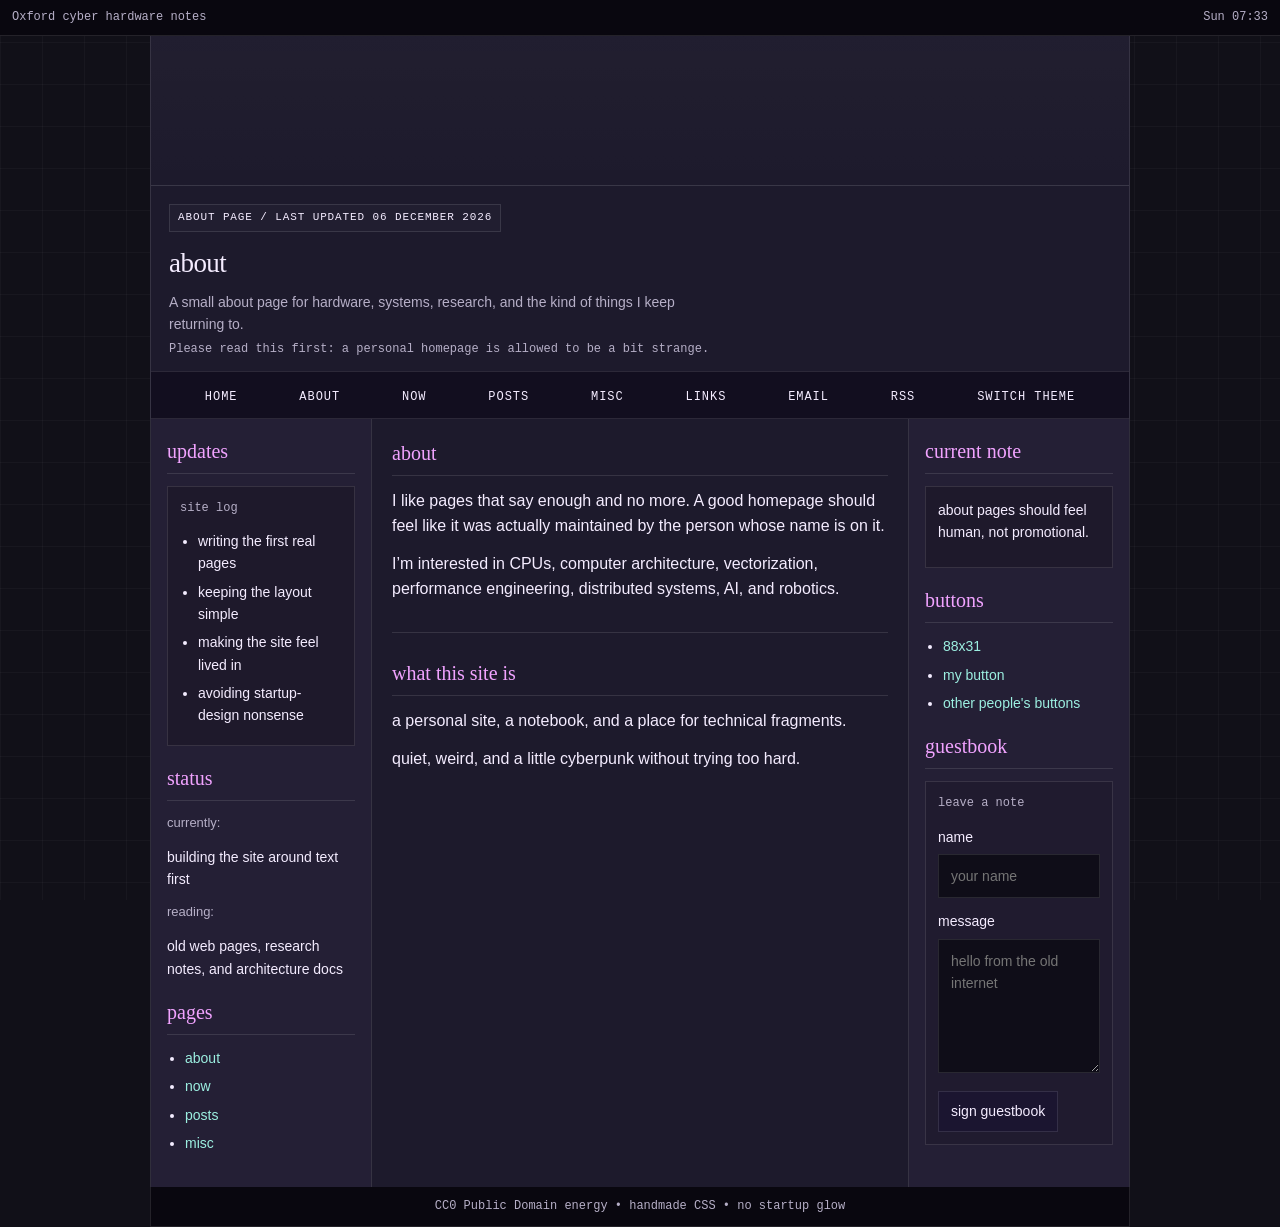
==== about.html @ 164a20ac "Add files via upload" ====
<!DOCTYPE html>
<html lang="en">
<head>
<meta charset="UTF-8">
<meta name="viewport" content="width=device-width, initial-scale=1.0">
<title>about // notes</title>
<link rel="stylesheet" href="style.css">
</head>
<body class="about-page">
<div id="topBar">
  <div>Oxford cyber hardware notes</div>
  <div id="clock">loading…</div>
</div>

<div id="container">
  <div id="headerArea">
    <div id="header"></div>
    <div id="titleBlock">
      <div class="siteStamp">about page / last updated <span id="updatedDate">today</span></div>
      <h1>about</h1>
      <p>A small about page for hardware, systems, research, and the kind of things I keep returning to.</p>
      <div class="metaLine">Please read this first: a personal homepage is allowed to be a bit strange.</div>
    </div>
    <nav id="navbar">
  <ul>
    <li><a href="index.html">home</a></li>
    <li><a href="about.html">about</a></li>
    <li><a href="now.html">now</a></li>
    <li><a href="posts.html">posts</a></li>
    <li><a href="misc.html">misc</a></li>
    <li><a href="links.html">links</a></li>
    <li><a href="email.html">email</a></li>
    <li><a href="rss.html">rss</a></li>
    <li><button type="button" id="themeToggle">switch theme</button></li>
  </ul>
</nav>
  </div>

  <div id="flex" class="content">
    <aside id="leftSidebar">
      <div class="sidebarCard">
        <h2>updates</h2>
        <div class="box">
          <p class="mini">site log</p>
          <ul>
            
    <li>writing the first real pages</li>
    <li>keeping the layout simple</li>
    <li>making the site feel lived in</li>
    <li>avoiding startup-design nonsense</li>
    
          </ul>
        </div>
      </div>

      <div class="sidebarCard">
        <h2>status</h2>
        
    <p class="smallnote">currently:</p>
    <p>building the site around text first</p>
    <p class="smallnote">reading:</p>
    <p>old web pages, research notes, and architecture docs</p>
    
      </div>

      <div class="sidebarCard">
        <h2>pages</h2>
        <ul>
          <li><a href="about.html">about</a></li>
          <li><a href="now.html">now</a></li>
          <li><a href="posts.html">posts</a></li>
          <li><a href="misc.html">misc</a></li>
        </ul>
      </div>
    </aside>

    <main>
      
<div class="section">
  <h2>about</h2>
  <p>
    I like pages that say enough and no more. A good homepage should feel like it was actually maintained by the person whose name is on it.
  </p>
  <p>
    I’m interested in CPUs, computer architecture, vectorization, performance engineering, distributed systems, AI, and robotics.
  </p>
</div>

<div class="section">
  <h2>what this site is</h2>
  <p>a personal site, a notebook, and a place for technical fragments.</p>
  <p>quiet, weird, and a little cyberpunk without trying too hard.</p>
</div>

    </main>

    <aside id="rightSidebar">
      <div class="sidebarCard">
        <h2>current note</h2>
        <div class="box">
          <p>about pages should feel human, not promotional.</p>
        </div>
      </div>

      <div class="sidebarCard">
        <h2>buttons</h2>
        <ul>
          <li><a href="#">88x31</a></li>
          <li><a href="#">my button</a></li>
          <li><a href="#">other people's buttons</a></li>
        </ul>
      </div>

      <div class="sidebarCard">
        <h2>guestbook</h2>
        <div class="guestbook">
          <p class="mini">leave a note</p>
          <label>
            name
            <input type="text" placeholder="your name" />
          </label>
          <label>
            message
            <textarea rows="5" placeholder="hello from the old internet"></textarea>
          </label>
          <button type="button">sign guestbook</button>
        </div>
      </div>
    </aside>
  </div>

  <div id="footer">CC0 Public Domain energy • handmade CSS • no startup glow</div>
</div>
<script src="script.js"></script>
</body>
</html>
---- style.css ----
:root {
  --max-width: 980px;
  --font: Verdana, Arial, sans-serif;
  --serif: Georgia, "Times New Roman", serif;
  --mono: "Courier New", Courier, monospace;

  --text: #f4ecff;
  --muted: #b6afc7;
  --line: rgba(255,255,255,0.11);
  --link: #ef77ff;

  --bg: #0f0d14;
  --bg2: #15111f;
  --panel: #1a1626;
  --panel2: #201a2e;
}

* { box-sizing: border-box; }

html { scroll-behavior: smooth; }

body {
  margin: 0;
  font-family: var(--font);
  color: var(--text);
  background-color: var(--bg);
  background-image:
    linear-gradient(rgba(255,255,255,0.03) 1px, transparent 1px),
    linear-gradient(90deg, rgba(255,255,255,0.03) 1px, transparent 1px),
    radial-gradient(circle at top, rgba(239,119,255,0.08), transparent 34%);
  background-size: 42px 42px, 42px 42px, auto;
  background-attachment: fixed;
  line-height: 1.6;
}

a {
  color: var(--link);
  text-decoration: none;
}

a:hover {
  text-decoration: underline;
}

#container {
  max-width: var(--max-width);
  margin: 0 auto;
}

#topBar {
  width: 100%;
  padding: 8px 12px;
  background: #09070f;
  border-bottom: 1px solid var(--line);
  color: var(--muted);
  font-family: var(--mono);
  font-size: 12px;
  display: flex;
  justify-content: space-between;
  gap: 12px;
  flex-wrap: wrap;
}

#headerArea {
  border-left: 1px solid var(--line);
  border-right: 1px solid var(--line);
  background: var(--panel);
}

#header {
  height: 150px;
  background:
    linear-gradient(180deg, rgba(255,255,255,0.02), transparent),
    url('https://sadhost.neocities.org/images/layouts/wp.jpeg') center/cover no-repeat;
  border-bottom: 1px solid var(--line);
}

#titleBlock {
  padding: 16px 18px 12px;
}

#titleBlock h1 {
  margin: 0;
  font-family: var(--serif);
  font-size: 27px;
  font-weight: normal;
  letter-spacing: -0.02em;
}

#titleBlock p {
  margin: 6px 0 0;
  color: var(--muted);
  max-width: 72ch;
  font-size: 14px;
}

.siteStamp {
  display: inline-block;
  margin-bottom: 10px;
  padding: 4px 8px;
  border: 1px solid var(--line);
  background: rgba(255,255,255,0.02);
  font-family: var(--mono);
  font-size: 11px;
  letter-spacing: 0.08em;
  text-transform: uppercase;
}

.metaLine {
  color: var(--muted);
  font-family: var(--mono);
  font-size: 12px;
  margin-top: 4px;
}

#navbar {
  background: #120e1f;
  border-top: 1px solid var(--line);
  border-bottom: 1px solid var(--line);
}

#navbar ul {
  margin: 0;
  padding: 0;
  list-style: none;
  display: flex;
  justify-content: space-evenly;
  flex-wrap: wrap;
}

#navbar li { padding: 10px 8px; }

#navbar a,
#navbar button {
  color: var(--text);
  font-family: var(--mono);
  font-size: 12px;
  text-transform: uppercase;
  letter-spacing: 0.08em;
}

#navbar button {
  appearance: none;
  border: 0;
  background: transparent;
  cursor: pointer;
  padding: 0;
}

#flex {
  display: flex;
  border-left: 1px solid var(--line);
  border-right: 1px solid var(--line);
  background: var(--bg2);
}

aside {
  width: 220px;
  padding: 16px;
  background: var(--panel2);
  font-size: 14px;
}

main {
  flex: 1;
  padding: 18px 20px 22px;
  background: var(--panel);
  border-left: 1px solid var(--line);
  border-right: 1px solid var(--line);
  min-width: 0;
}

h2, h3 {
  margin: 0 0 10px;
  color: #f1a3ff;
  font-weight: normal;
}

h2 {
  font-family: var(--serif);
  font-size: 20px;
  border-bottom: 1px solid var(--line);
  padding-bottom: 6px;
  margin-bottom: 12px;
}

h3 {
  font-family: var(--mono);
  font-size: 13px;
  text-transform: uppercase;
  letter-spacing: 0.12em;
  margin-top: 18px;
}

p { margin: 0 0 12px; }

.box {
  background: rgba(0,0,0,0.18);
  border: 1px solid var(--line);
  padding: 12px;
  margin-bottom: 16px;
}

.box ul, main ul, aside ul {
  padding-left: 18px;
  margin: 8px 0 0;
}

.section {
  margin-bottom: 24px;
  padding-bottom: 18px;
  border-bottom: 1px solid var(--line);
}

.section:last-child {
  border-bottom: 0;
  margin-bottom: 0;
  padding-bottom: 0;
}

.tagrow {
  display: flex;
  flex-wrap: wrap;
  gap: 8px;
  margin-top: 12px;
}

.tag {
  display: inline-block;
  padding: 4px 8px;
  border: 1px solid var(--line);
  border-radius: 999px;
  font-family: var(--mono);
  font-size: 12px;
  color: var(--muted);
  background: rgba(255,255,255,0.02);
}

.contentNote {
  padding: 12px;
  border: 1px solid var(--line);
  background: rgba(0,0,0,0.12);
}

.quote {
  margin: 0;
  padding-left: 14px;
  border-left: 2px solid rgba(239,119,255,0.6);
  font-style: italic;
}

.postlist {
  list-style: none;
  padding: 0;
  margin: 0;
}

.postlist li {
  padding: 10px 0;
  border-bottom: 1px dashed var(--line);
}

.postlist li:last-child {
  border-bottom: 0;
}

.guestbook {
  border: 1px solid var(--line);
  padding: 12px;
  background: rgba(0,0,0,0.12);
}

.guestbook input,
.guestbook textarea {
  width: 100%;
  margin-top: 6px;
  margin-bottom: 12px;
  padding: 10px 12px;
  border: 1px solid var(--line);
  background: #0f0d18;
  color: var(--text);
  font: inherit;
}

.guestbook button {
  padding: 8px 12px;
  border: 1px solid var(--line);
  background: #1b1530;
  color: var(--text);
  cursor: pointer;
  font: inherit;
}

#footer {
  width: 100%;
  padding: 10px 12px;
  background: #09070f;
  border: 1px solid var(--line);
  border-top: 0;
  text-align: center;
  color: var(--muted);
  font-family: var(--mono);
  font-size: 12px;
}

.sidebarCard { margin-bottom: 16px; }
.sidebarCard ul li { margin-bottom: 6px; }
.smallnote { color: var(--muted); font-size: 13px; }
.mini { font-family: var(--mono); font-size: 12px; color: var(--muted); }

body.home-page { --link: #ef77ff; }
body.about-page { --bg: #111018; --bg2: #171423; --panel: #1d1a2c; --panel2: #241f35; --link: #9cefe1; }
body.now-page { --bg: #0d1117; --bg2: #131922; --panel: #18202a; --panel2: #202a36; --link: #ef77ff; }
body.posts-page { --bg: #100f15; --bg2: #16141d; --panel: #1b1824; --panel2: #241f2f; --link: #ffb3c7; }
body.misc-page { --bg: #0f1110; --bg2: #151816; --panel: #191d1a; --panel2: #202622; --link: #9cefe1; }
body.links-page { --bg: #120d14; --bg2: #17111b; --panel: #1d1622; --panel2: #251d2b; --link: #ef77ff; }
body.email-page { --bg: #101116; --bg2: #151922; --panel: #1a2029; --panel2: #212833; --link: #9cefe1; }
body.rss-page { --bg: #111014; --bg2: #16141b; --panel: #1b1820; --panel2: #241f29; --link: #ef77ff; }

@media (max-width: 800px) {
  #flex { flex-wrap: wrap; }
  aside { width: 100%; border-bottom: 1px solid var(--line); }
  main { border-left: 0; border-right: 0; }
  #navbar ul { justify-content: center; }
}
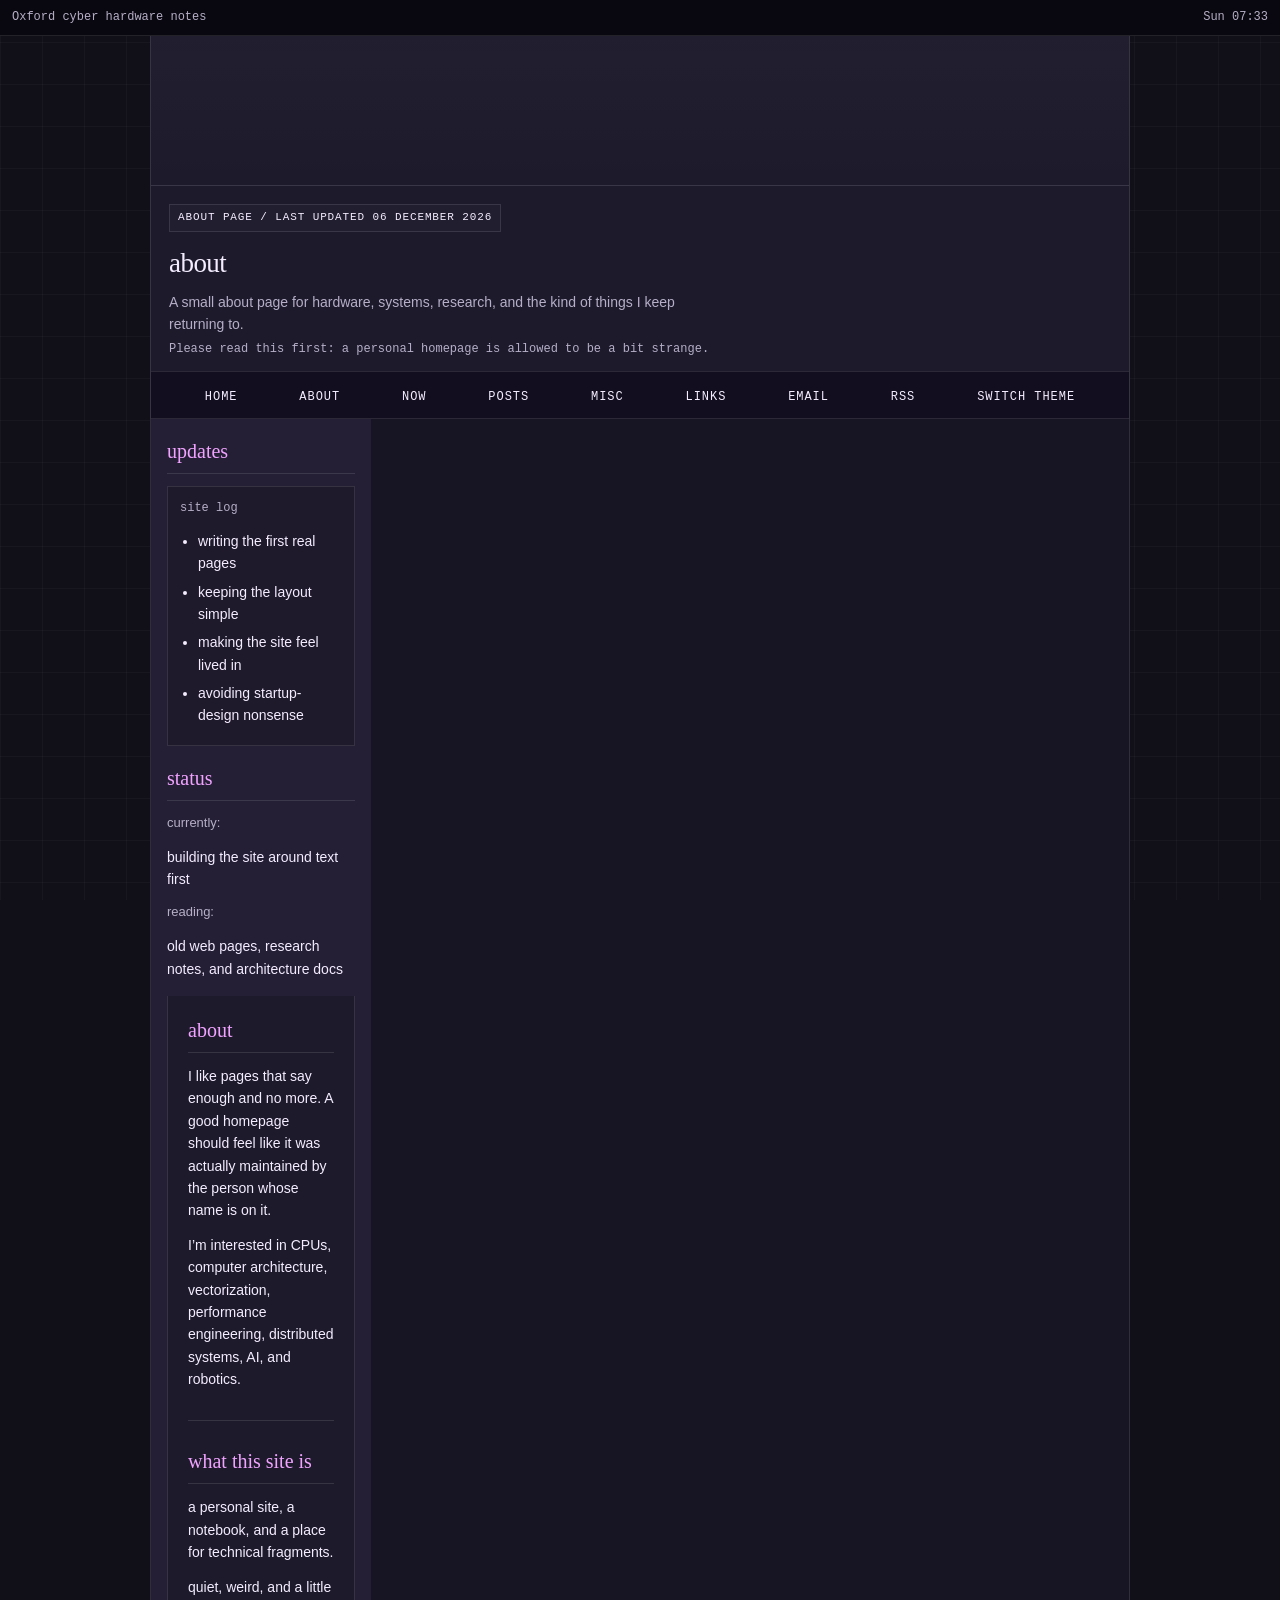
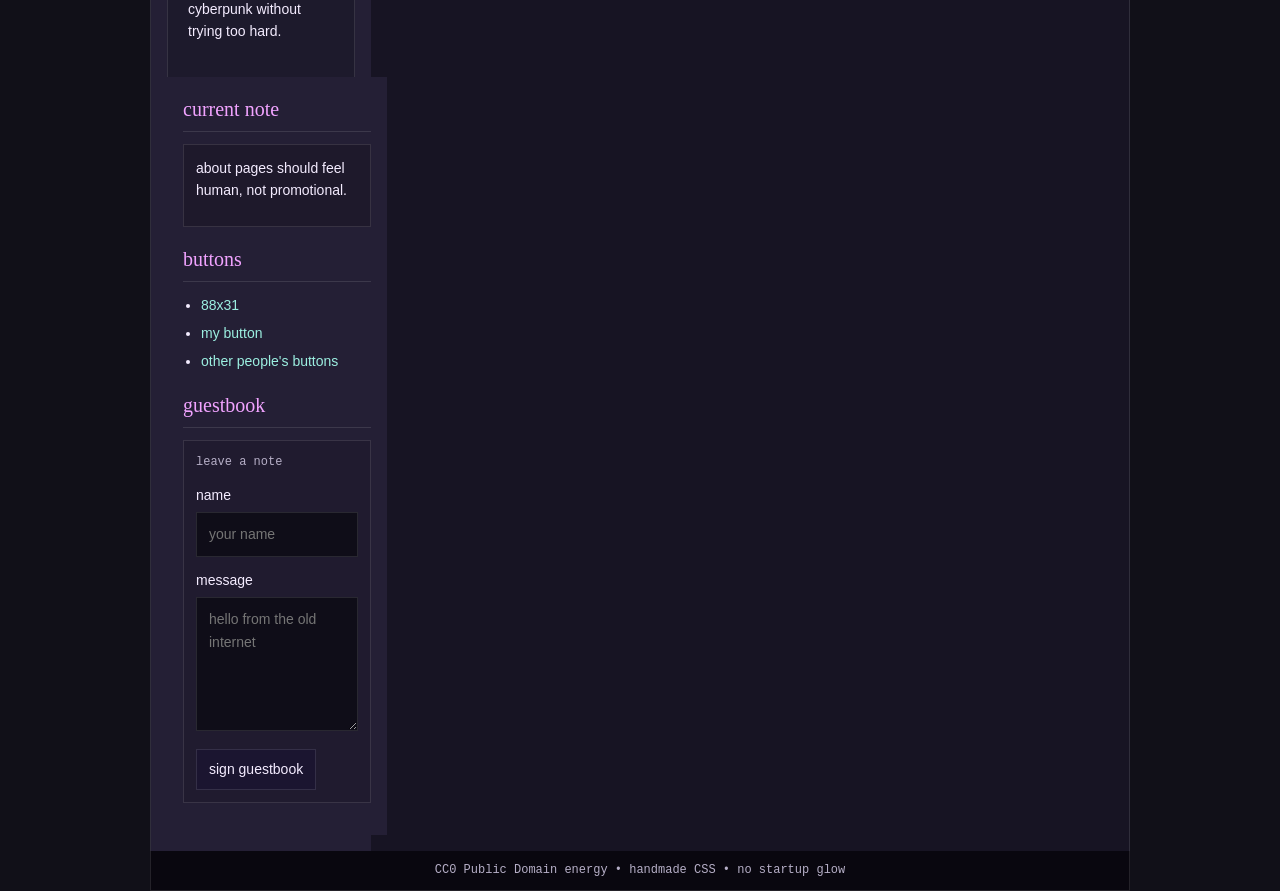
==== commit acdebc89: "Comment out sidebar navigation in about.html Commented out the sidebar navigation section in about.h" ====
--- a/about.html
+++ b/about.html
@@ -63,6 +63,7 @@
     
       </div>
 
+      <!--
       <div class="sidebarCard">
         <h2>pages</h2>
         <ul>
@@ -73,7 +74,7 @@
         </ul>
       </div>
     </aside>
-
+-->
     <main>
       
 <div class="section">
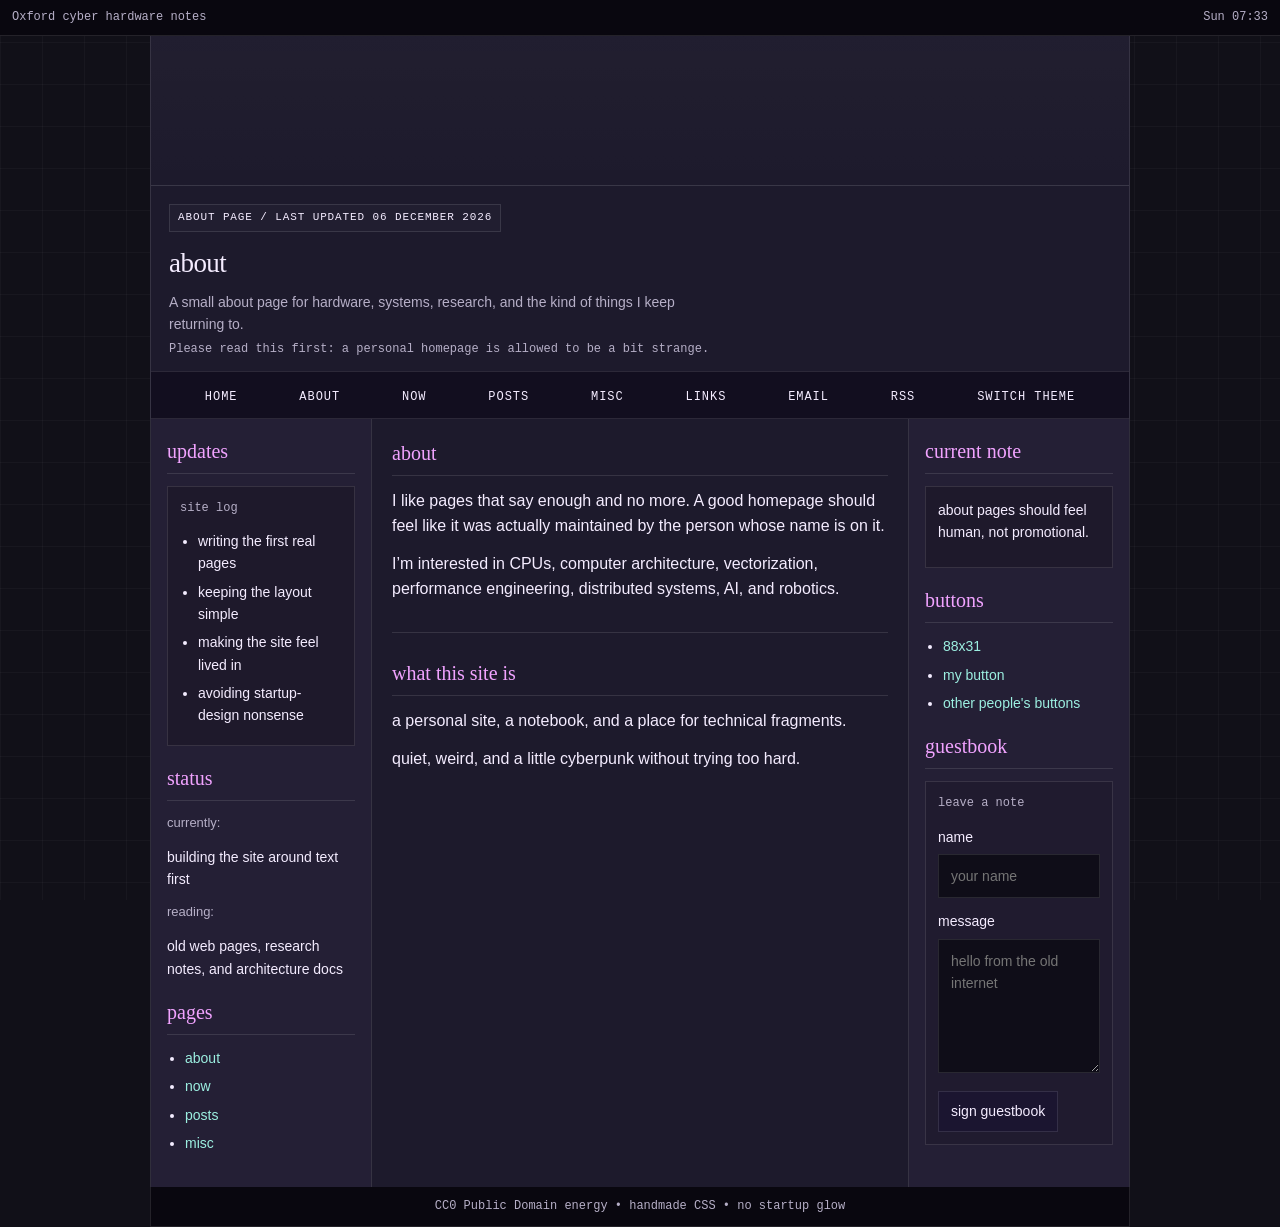
==== commit 0bfeb547: "Remove commented-out sidebar from about.html Removed commented-out sidebar section from about.html." ====
--- a/about.html
+++ b/about.html
@@ -63,7 +63,7 @@
     
       </div>
 
-      <!--
+   
       <div class="sidebarCard">
         <h2>pages</h2>
         <ul>
@@ -74,7 +74,7 @@
         </ul>
       </div>
     </aside>
--->
+
     <main>
       
 <div class="section">
